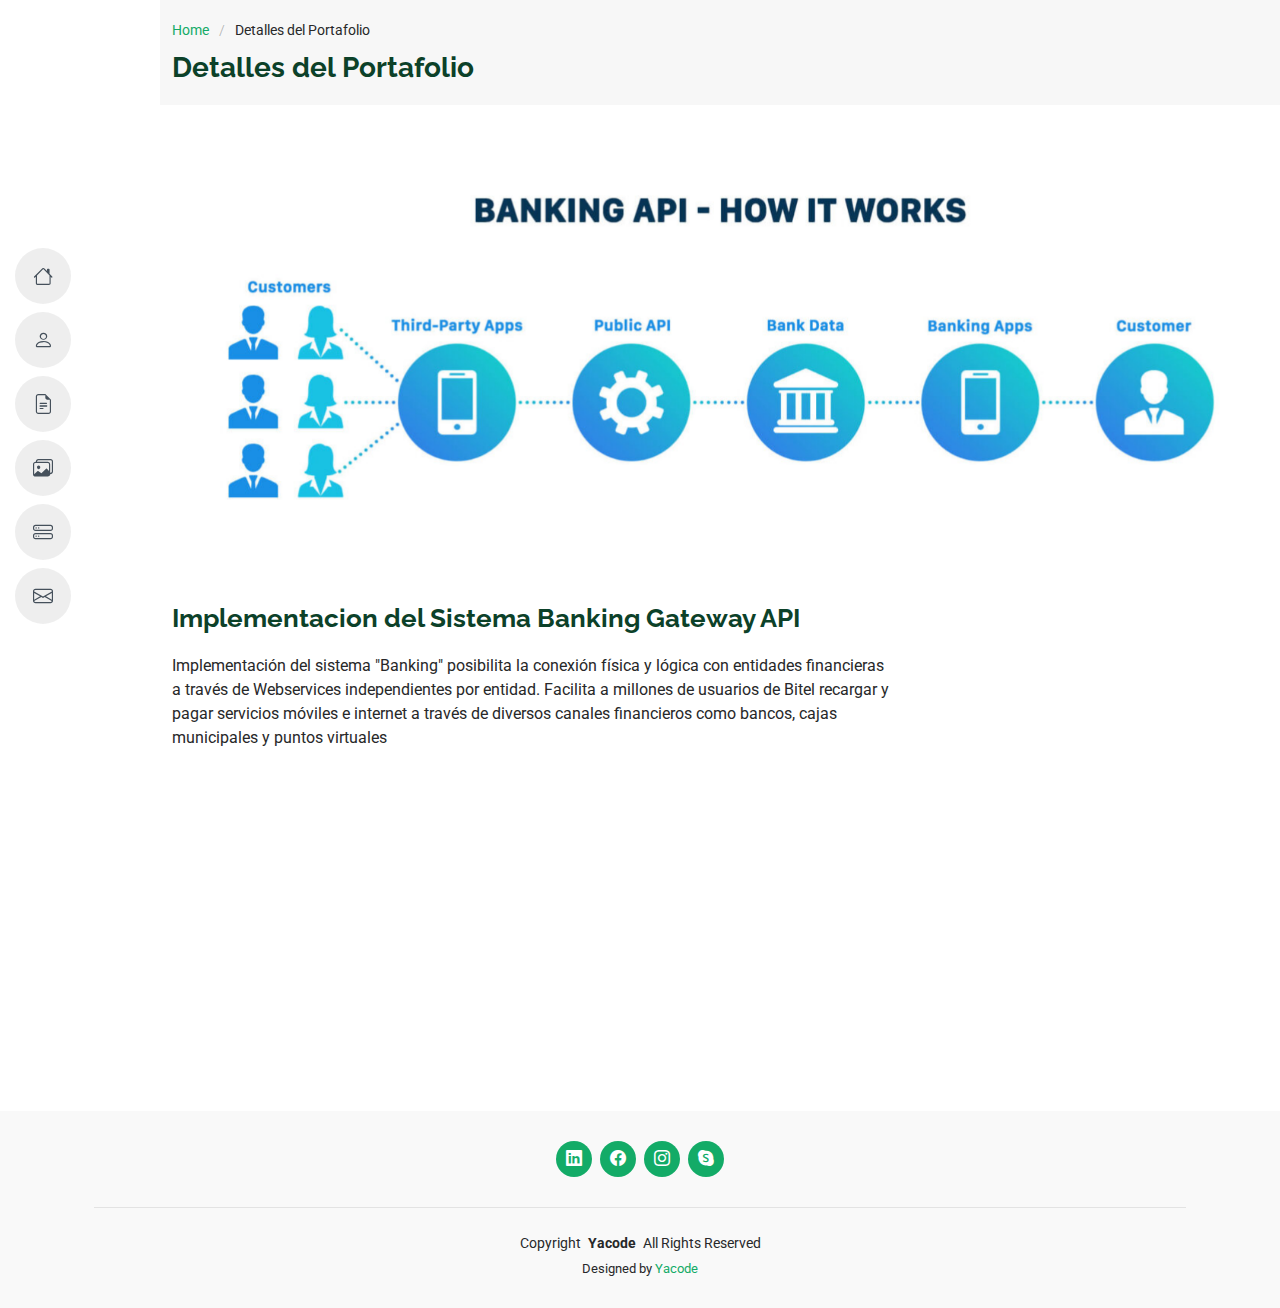
==== portfolio-details-id1.html @ 8b3bfcb3 "update ramas portafolio" ====
<!DOCTYPE html>
<html lang="en">

<head>
  <meta charset="utf-8">
  <meta content="width=device-width, initial-scale=1.0" name="viewport">
  <title>Angel Berrio - Detalles del Portafolio</title>
  <meta content="" name="description">
  <meta content="" name="keywords">

  <!-- Favicons -->
  <link href="assets/img/favicon.png" rel="icon">
  <link href="assets/img/apple-touch-icon.png" rel="apple-touch-icon">

  <!-- Fonts -->
  <link href="https://fonts.googleapis.com" rel="preconnect">
  <link href="https://fonts.gstatic.com" rel="preconnect" crossorigin>
  <link href="https://fonts.googleapis.com/css2?family=Roboto:ital,wght@0,100;0,300;0,400;0,500;0,700;0,900;1,100;1,300;1,400;1,500;1,700;1,900&family=Poppins:ital,wght@0,100;0,200;0,300;0,400;0,500;0,600;0,700;0,800;0,900;1,100;1,200;1,300;1,400;1,500;1,600;1,700;1,800;1,900&family=Raleway:ital,wght@0,100;0,200;0,300;0,400;0,500;0,600;0,700;0,800;0,900;1,100;1,200;1,300;1,400;1,500;1,600;1,700;1,800;1,900&display=swap" rel="stylesheet">

  <!-- Vendor CSS Files -->
  <link href="assets/vendor/bootstrap/css/bootstrap.min.css" rel="stylesheet">
  <link href="assets/vendor/bootstrap-icons/bootstrap-icons.css" rel="stylesheet">
  <link href="assets/vendor/aos/aos.css" rel="stylesheet">
  <link href="assets/vendor/glightbox/css/glightbox.min.css" rel="stylesheet">
  <link href="assets/vendor/swiper/swiper-bundle.min.css" rel="stylesheet">

  <!-- Main CSS File -->
  <link href="assets/css/main.css" rel="stylesheet">

  <!-- =======================================================
  * Template Name: MyResume
  * Template URL: https://bootstrapmade.com/free-html-bootstrap-template-my-resume/
  * Updated: Jun 29 2024 with Bootstrap v5.3.3
  * Author: BootstrapMade.com
  * License: https://bootstrapmade.com/license/
  ======================================================== -->
</head>

<body class="portfolio-details-page">

  <header id="header" class="header d-flex flex-column justify-content-center">

    <i class="header-toggle d-xl-none bi bi-list"></i>

    <nav id="navmenu" class="navmenu">
      <ul>
        <li><a href="index.html#hero"><i class="bi bi-house navicon"></i><span>Home</span></a></li>
        <li><a href="index.html#about"><i class="bi bi-person navicon"></i><span>Acerca de mi</span></a></li>
        <li><a href="index.html#resume"><i class="bi bi-file-earmark-text navicon"></i><span>Resumen</span></a></li>
        <li><a href="index.html#portfolio"><i class="bi bi-images navicon"></i><span>Portafolio</span></a></li>
        <li><a href="index.html#services"><i class="bi bi-hdd-stack navicon"></i><span>Servicios</span></a></li>
        <li><a href="index.html#contact"><i class="bi bi-envelope navicon"></i><span>Contacto</span></a></li>
      </ul>
    </nav>

  </header>

  <main class="main">

    <!-- Page Title -->
    <div class="page-title" data-aos="fade">
      <div class="container">
        <nav class="breadcrumbs">
          <ol>
            <li><a href="index.html">Home</a></li>
            <li class="current">Detalles del Portafolio</li>
          </ol>
        </nav>
        <h1>Detalles del Portafolio</h1>
      </div>
    </div><!-- End Page Title -->

    <!-- Portfolio Details Section -->
    <section id="portfolio-details" class="portfolio-details section">

      <div class="container" data-aos="fade-up">

        <div class="portfolio-details-slider swiper init-swiper">
          <script type="application/json" class="swiper-config">
            {
              "loop": true,
              "speed": 600,
              "autoplay": {
                "delay": 5000
              },
              "slidesPerView": "auto",
              "navigation": {
                "nextEl": ".swiper-button-next",
                "prevEl": ".swiper-button-prev"
              },
              "pagination": {
                "el": ".swiper-pagination",
                "type": "bullets",
                "clickable": true
              }
            }
          </script>
          <div class="swiper-wrapper align-items-center">

            <div class="swiper-slide">
              <img src="assets/img/portfolio/app-1.jpg" alt="">
            </div>

            <!-- <div class="swiper-slide">
              <img src="assets/img/portfolio/product-1.jpg" alt="">
            </div>

            <div class="swiper-slide">
              <img src="assets/img/portfolio/branding-1.jpg" alt="">
            </div>

            <div class="swiper-slide">
              <img src="assets/img/portfolio/books-1.jpg" alt="">
            </div> -->

          </div>
          <div class="swiper-button-prev"></div>
          <div class="swiper-button-next"></div>
          <div class="swiper-pagination"></div>
        </div>

        <div class="row justify-content-between gy-4 mt-4">

          
          <div class="col-lg-8" data-aos="fade-up">
            <div class="portfolio-description">
              <h2>Implementacion del Sistema Banking Gateway API</h2>
              <p>
                Implementación del sistema "Banking" posibilita la conexión física y lógica con entidades financieras a través de
                Webservices independientes por entidad. Facilita a millones de usuarios de Bitel recargar y pagar servicios móviles e
                internet a través de diversos canales financieros como bancos, cajas municipales y puntos virtuales
              </p>
              <!-- <p>
                Amet consequatur qui dolore veniam voluptatem voluptatem sit. Non aspernatur atque natus ut cum nam et. Praesentium error dolores rerum minus sequi quia veritatis eum. Eos et doloribus doloremque nesciunt molestiae laboriosam.
              </p>

              <div class="testimonial-item">
                <p>
                  <i class="bi bi-quote quote-icon-left"></i>
                  <span>Export tempor illum tamen malis malis eram quae irure esse labore quem cillum quid cillum eram malis quorum velit fore eram velit sunt aliqua noster fugiat irure amet legam anim culpa.</span>
                  <i class="bi bi-quote quote-icon-right"></i>
                </p>
                <div>
                  <img src="assets/img/testimonials/testimonials-2.jpg" class="testimonial-img" alt="">
                  <h3>Sara Wilsson</h3>
                  <h4>Designer</h4>
                </div>
              </div>

              <p>
                Impedit ipsum quae et aliquid doloribus et voluptatem quasi. Perspiciatis occaecati earum et magnam animi. Quibusdam non qui ea vitae suscipit vitae sunt. Repudiandae incidunt cumque minus deserunt assumenda tempore. Delectus voluptas necessitatibus est.
              </p>

              <p>
                Sunt voluptatum sapiente facilis quo odio aut ipsum repellat debitis. Molestiae et autem libero. Explicabo et quod necessitatibus similique quis dolor eum. Numquam eaque praesentium rem et qui nesciunt.
              </p>

            </div> -->
          </div>

          <div class="col-lg-4" data-aos="fade-up" data-aos-delay="100">
            <div class="portfolio-info">
              <h3>Informacion del Proyecto</h3>
              <ul>
                <li><strong>Categoria:</strong> Diseño API</li>
                <li><strong>Cliente:</strong> Bitel Perú</li>
                <li><strong>Fecha del Proyecto:</strong> 01 Julio, 2019</li>
                <!-- <li><strong>URL:</strong> <a href="#">www.example.com</a></li> -->
                <!-- <li><a href="#" class="btn-visit align-self-start">Visit Website</a></li> -->
              </ul>
            </div>
          </div>

        </div>

      </div>

    </section><!-- /Portfolio Details Section -->

  </main>

  <footer id="footer" class="footer position-relative light-background">
    <div class="container">
      <!-- <h3 class="sitename">Brandon Johnson</h3>
      <p>Et aut eum quis fuga eos sunt ipsa nihil. Labore corporis magni eligendi fuga maxime saepe commodi placeat.</p> -->
      <div class="social-links d-flex justify-content-center">
        <!-- <a href=""><i class="bi bi-twitter-x"></i></a> -->
        <a href="https://www.linkedin.com/in/angelberrio/" target="_blank"><i class="bi bi-linkedin"></i></a>
        <a href="https://www.facebook.com/AJBL08" target="_blank"><i class="bi bi-facebook"></i></a>
        <a href="https://www.instagram.com/joaquiiin_____/?igsh=MTBjYWtibGgzYmg0Mg%3D%3D" target="_blank"><i class="bi bi-instagram"></i></a>
        <a href="https://join.skype.com/invite/gYNGfPNi4vcW" target="_blank"><i class="bi bi-skype"></i></a>
      </div>
      <div class="container">
        <div class="copyright">
          <span>Copyright</span> <strong class="px-1 sitename">Yacode</strong> <span>All Rights Reserved</span>
        </div>
        <div class="credits">
          <!-- All the links in the footer should remain intact. -->
          <!-- You can delete the links only if you've purchased the pro version. -->
          <!-- Licensing information: https://bootstrapmade.com/license/ -->
          <!-- Purchase the pro version with working PHP/AJAX contact form: [buy-url] -->
          Designed by <a href="https://yacode.com/">Yacode</a>
        </div>
      </div>
    </div>
  </footer>

  <!-- Scroll Top -->
  <a href="#" id="scroll-top" class="scroll-top d-flex align-items-center justify-content-center"><i class="bi bi-arrow-up-short"></i></a>

  <!-- Preloader -->
  <div id="preloader"></div>

  <!-- Vendor JS Files -->
  <script src="assets/vendor/bootstrap/js/bootstrap.bundle.min.js"></script>
  <script src="assets/vendor/php-email-form/validate.js"></script>
  <script src="assets/vendor/aos/aos.js"></script>
  <script src="assets/vendor/typed.js/typed.umd.js"></script>
  <script src="assets/vendor/purecounter/purecounter_vanilla.js"></script>
  <script src="assets/vendor/waypoints/noframework.waypoints.js"></script>
  <script src="assets/vendor/glightbox/js/glightbox.min.js"></script>
  <script src="assets/vendor/imagesloaded/imagesloaded.pkgd.min.js"></script>
  <script src="assets/vendor/isotope-layout/isotope.pkgd.min.js"></script>
  <script src="assets/vendor/swiper/swiper-bundle.min.js"></script>

  <!-- Main JS File -->
  <script src="assets/js/main.js"></script>

</body>

</html>
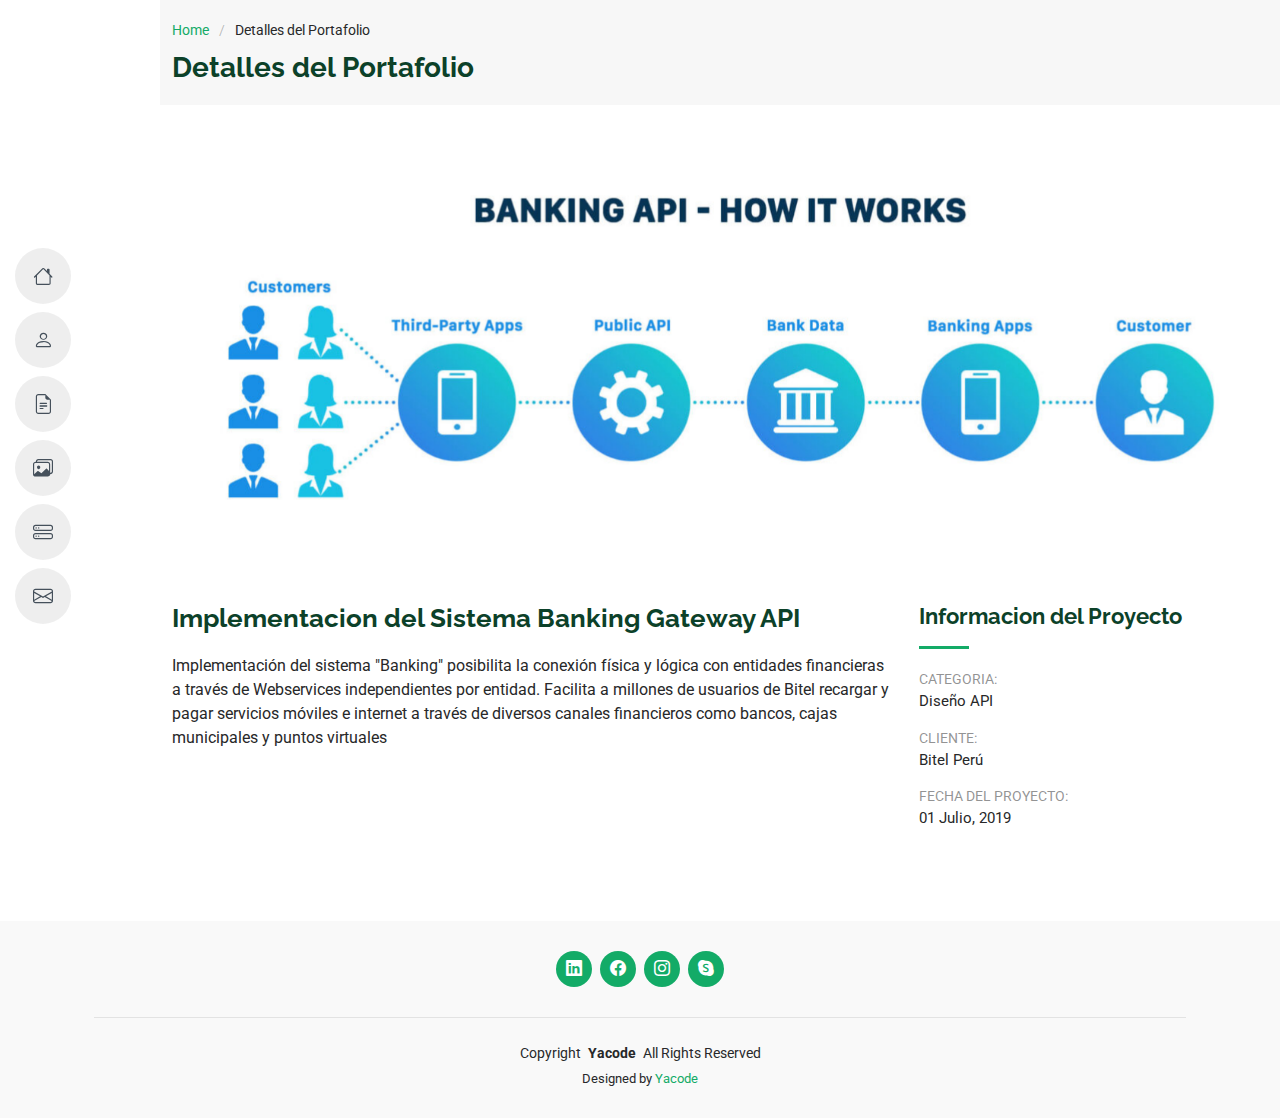
==== commit c00d55c8: "portafolio pictures" ====
--- a/portfolio-details-id1.html
+++ b/portfolio-details-id1.html
@@ -154,8 +154,8 @@
               <p>
                 Sunt voluptatum sapiente facilis quo odio aut ipsum repellat debitis. Molestiae et autem libero. Explicabo et quod necessitatibus similique quis dolor eum. Numquam eaque praesentium rem et qui nesciunt.
               </p>
-
-            </div> -->
+-->
+            </div> 
           </div>
 
           <div class="col-lg-4" data-aos="fade-up" data-aos-delay="100">
